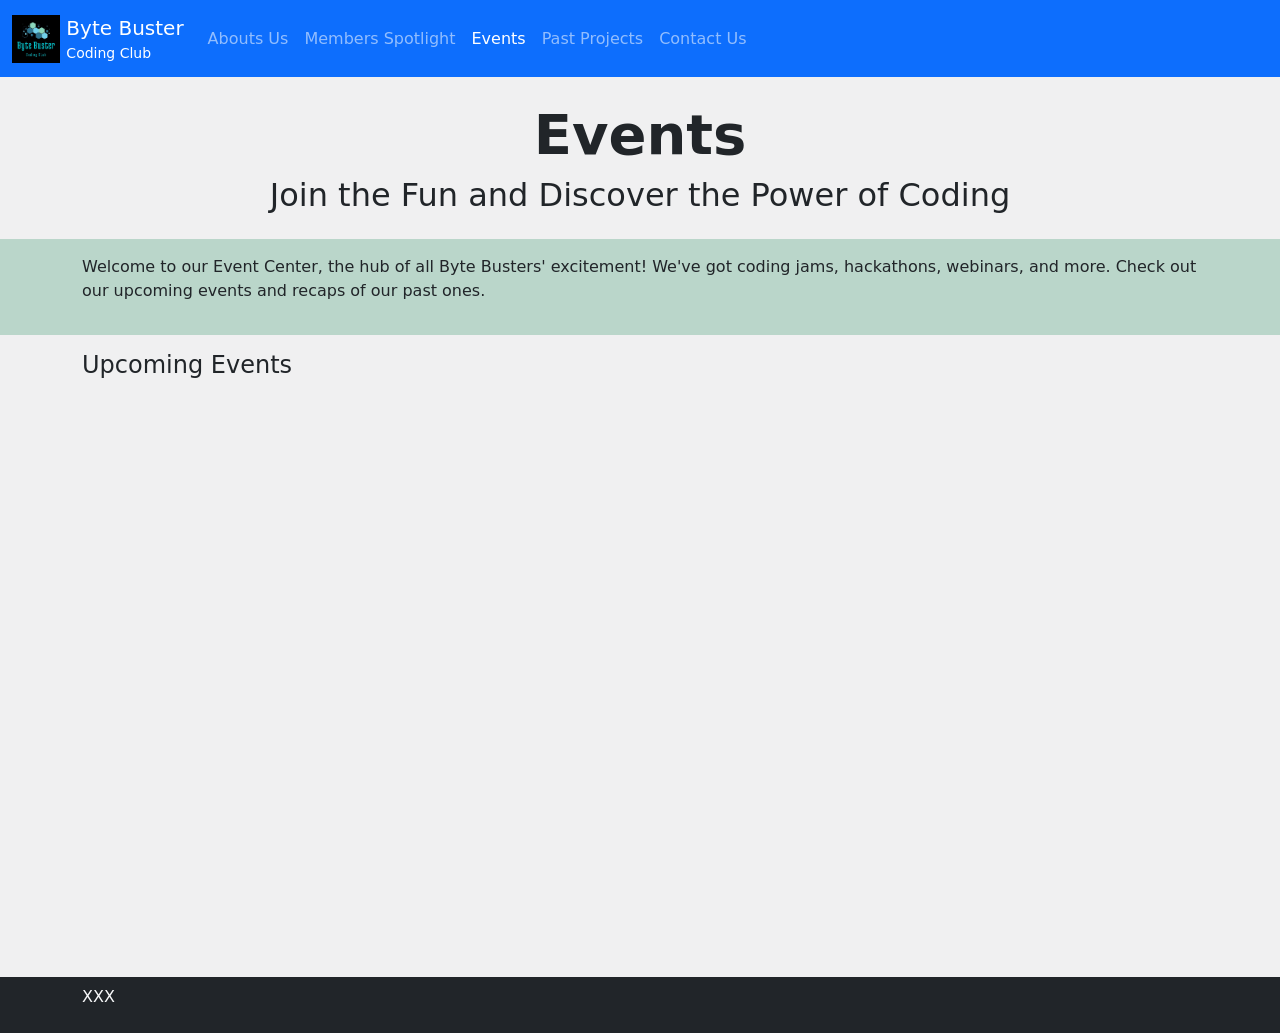
==== events.html @ faa6eb07 "Co-authored-by: Computhink-Alfred <Computhink-Alfred@users.noreply.github.com>" ====
<!DOCTYPE html>
<html lang="en-SG">
<head>
  <meta charset="utf-8" />
  <meta name="viewport" content="width=device-width" />
  <title>Byte Buster Coding Club</title>
  <script src="script/jquery.min.js"></script>
  <script src="script/bootstrap.js"></script>
  <link href="script/bootstrap.css" rel="stylesheet" />
  <link href="script/events.css" rel="stylesheet" />
  <link href="img/favicon-bbcc.png" rel="icon" />
</head>
<body class="bg-secondary bg-opacity-10" style="min-width:320px">
  <header>
    <nav class="navbar navbar-dark navbar-expand-lg bg-primary">
      <div class="container-fluid">
        <a class="navbar-brand" href="index.html">
          <img src="img/logo-bbcc.png" alt="logo" class="d-inline-block" style="max-height:3rem">
          <span class="d-none d-sm-inline-block align-middle">Byte Buster<small class="d-block lh-xs fs-7">Coding Club</small></span>
        </a>
        <button class="navbar-toggler" type="button" data-bs-toggle="collapse" data-bs-target="#navlinks"><span class="navbar-toggler-icon"></span></button>
        <div class="collapse navbar-collapse" id="navlinks">
          <ul class="navbar-nav mr-auto mb-2 mb-lg-0">
            <li class="nav-item"><a class="nav-link" href="aboutus.html">Abouts Us</a></li>
            <li class="nav-item"><a class="nav-link" href="memberspotlight.html">Members Spotlight</a></li>
            <li class="nav-item"><a class="nav-link active" href="events.html">Events</a></li>
            <li class="nav-item"><a class="nav-link" href="projects.html">Past Projects</a></li>
            <li class="nav-item"><a class="nav-link" href="contacts.html">Contact Us</a></li>
          </ul>
        </div>
      </div>
    </nav>
  </header>
  <!-- Here the main container where students should code -->
  <article class="min-vh-100">
    <!-- Banner Region -->
    <div id="banner"></div>
    <!-- Page Header -->
    <div class="container pt-4 py-3">
      <h1 class="text-center fw-bold display-4">Events</h1>
      <h2 class="text-center fw-normal">Join the Fun and Discover the Power of Coding</h2>
    </div>
    <!-- Leading Text -->
    <div class="py-3 bg-success bg-opacity-25">
      <div class="container">
        <p>Welcome to our Event Center, the hub of all Byte Busters' excitement! We've got coding jams, hackathons, webinars, and more. Check out our upcoming events and recaps of our past ones.</p>
      </div>
    </div>
    <!-- Key section -->
    <div class="container py-3 pb-4">
      <h3 class="h4 pb-3">Upcoming Events</h3>

      <!-- Add the class needed to make, A striped table, A table with borders & A different shade of colour on hover -->
      <table class="table table-sm">
        <!-- Record 1 Details
              2 Sep 2023
              12 pm, Singapore Time
              CodeJam - Gear up for an exhilarating 48-hour coding competition. Are you up for the challenge?
        -->
        <!-- Record 2 Details
              9 Sep 2023
              8 pm, Singapore Time
              Game Night - Time to unwind with a fun-filled night of multiplayer games. Can you beat the reigning champ?
        -->
        <!-- Record 3 Details
              23 Sep 2023
              5 pm, Singapore Time
              Tech Company Networking - We receive a valuable opportunity to network with individual from top tech companies which will allow our members to exchange ideas, knowledge and gain insights on what to expect upon graduation!
        -->
      </table>

      <!-- Create a second table for past events -->
      <!-- Record 1 Details
            22 Apr 2023
            12 pm, Singapore Time
            AI Seminar - We explored the intriguing world of artificial intelligence with a guest speaker from XYZ Tech.
      -->
      <!-- Record 2 Details
            27 May 2023
            3 pm, Singapore Time
            Learn with ByteBusters: Web Developement Workshop - Our skilled members conducted an informative workshop on the basics of HTML, CSS, and JavaScript.
      -->
      <!-- Record 3 Details
            5 June  2023
            6 pm, Singapore Time
            Code with Heart - Our members provided coding workshops to under priviledge youths
      -->
      <!-- Record 4 Details
            18 June 2023
            8 pm, Singapore Time
            What's Coding? - Our members did a school-wide promotion on what is coding and the usage of coding in our daily lifes, we also talk aobut the different career path one may choose to take!
      -->
      <!-- Record 5 Details
            29 June 2023
            2 pm, Singapore Time
            Bonding Session - Our members organised an annual coding & chilling session which allowed current members and as well alumni to network and also get to know one another better!
      -->

    </div>
  </article>
  <!-- End of coding region -->
  <footer class="bg-dark text-light">
    <div class="container py-2 pb-4">XXX</div>
  </footer>
</body>
</html>
---- script/events.css ----
/* Events */
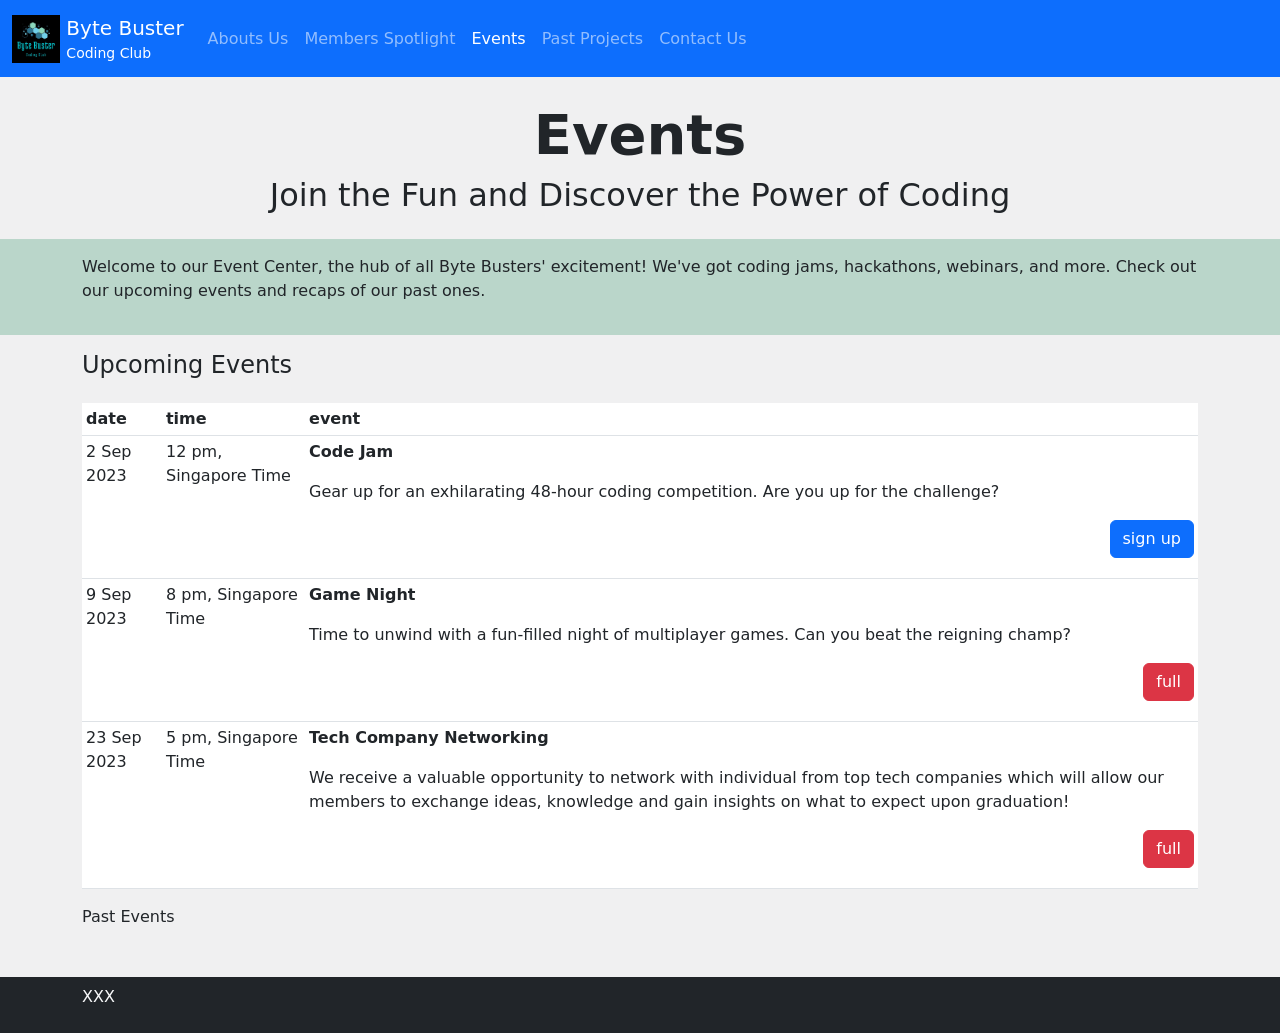
==== commit 9f712462: "i like pokemon - 1st sep Co-authored-by: Computhink-Alfred <Computhink-Alfred@users.noreply.github.c" ====
--- a/events.html
+++ b/events.html
@@ -51,25 +51,46 @@
       <h3 class="h4 pb-3">Upcoming Events</h3>
 
       <!-- Add the class needed to make, A striped table, A table with borders & A different shade of colour on hover -->
-      <table class="table table-sm">
-        <!-- Record 1 Details
-              2 Sep 2023
-              12 pm, Singapore Time
-              CodeJam - Gear up for an exhilarating 48-hour coding competition. Are you up for the challenge?
-        -->
-        <!-- Record 2 Details
-              9 Sep 2023
-              8 pm, Singapore Time
-              Game Night - Time to unwind with a fun-filled night of multiplayer games. Can you beat the reigning champ?
-        -->
-        <!-- Record 3 Details
-              23 Sep 2023
-              5 pm, Singapore Time
-              Tech Company Networking - We receive a valuable opportunity to network with individual from top tech companies which will allow our members to exchange ideas, knowledge and gain insights on what to expect upon graduation!
-        -->
+      <table class="table table-sm p-5">
+        
+        <thead>
+          <tr>
+            <th>date</th>
+            <th>time</th>
+            <th>event</th>
+          </tr>
+        </thead>
+
+
+        <tbody>
+          <tr>
+            <td>2 Sep 2023</td>
+            <td>12 pm, Singapore Time</td>
+            <td>
+              <p class="fw-bold">Code Jam</p>
+              <p>Gear up for an exhilarating 48-hour coding competition. Are you up for the challenge?</p>
+              <p class="text-right">
+                <button class="btn btn-primary">sign up</button>
+              </p>
+            </td>
+          </tr>
+  
+          <tr>
+            <td>9 Sep 2023</td>
+            <td>8 pm, Singapore Time</td>
+            <td><p class="fw-bold">Game Night</p> <p>Time to unwind with a fun-filled night of multiplayer games. Can you beat the reigning champ?</p><p class="text-right"><button class="btn btn-danger">full</button></p></td>
+          </tr>
+  
+          <tr>
+            <td>23 Sep 2023</td>
+            <td>5 pm, Singapore Time</td>
+            <td><p class="fw-bold">Tech Company Networking</p><p> We receive a valuable opportunity to network with individual from top tech companies which will allow our members to exchange ideas, knowledge and gain insights on what to expect upon graduation!</p><p class="text-right"><button class="btn btn-danger">full</button></p></td>
+          </tr>
+        </tbody>
       </table>
 
       <!-- Create a second table for past events -->
+       <a1>Past Events</a1>
       <!-- Record 1 Details
             22 Apr 2023
             12 pm, Singapore Time
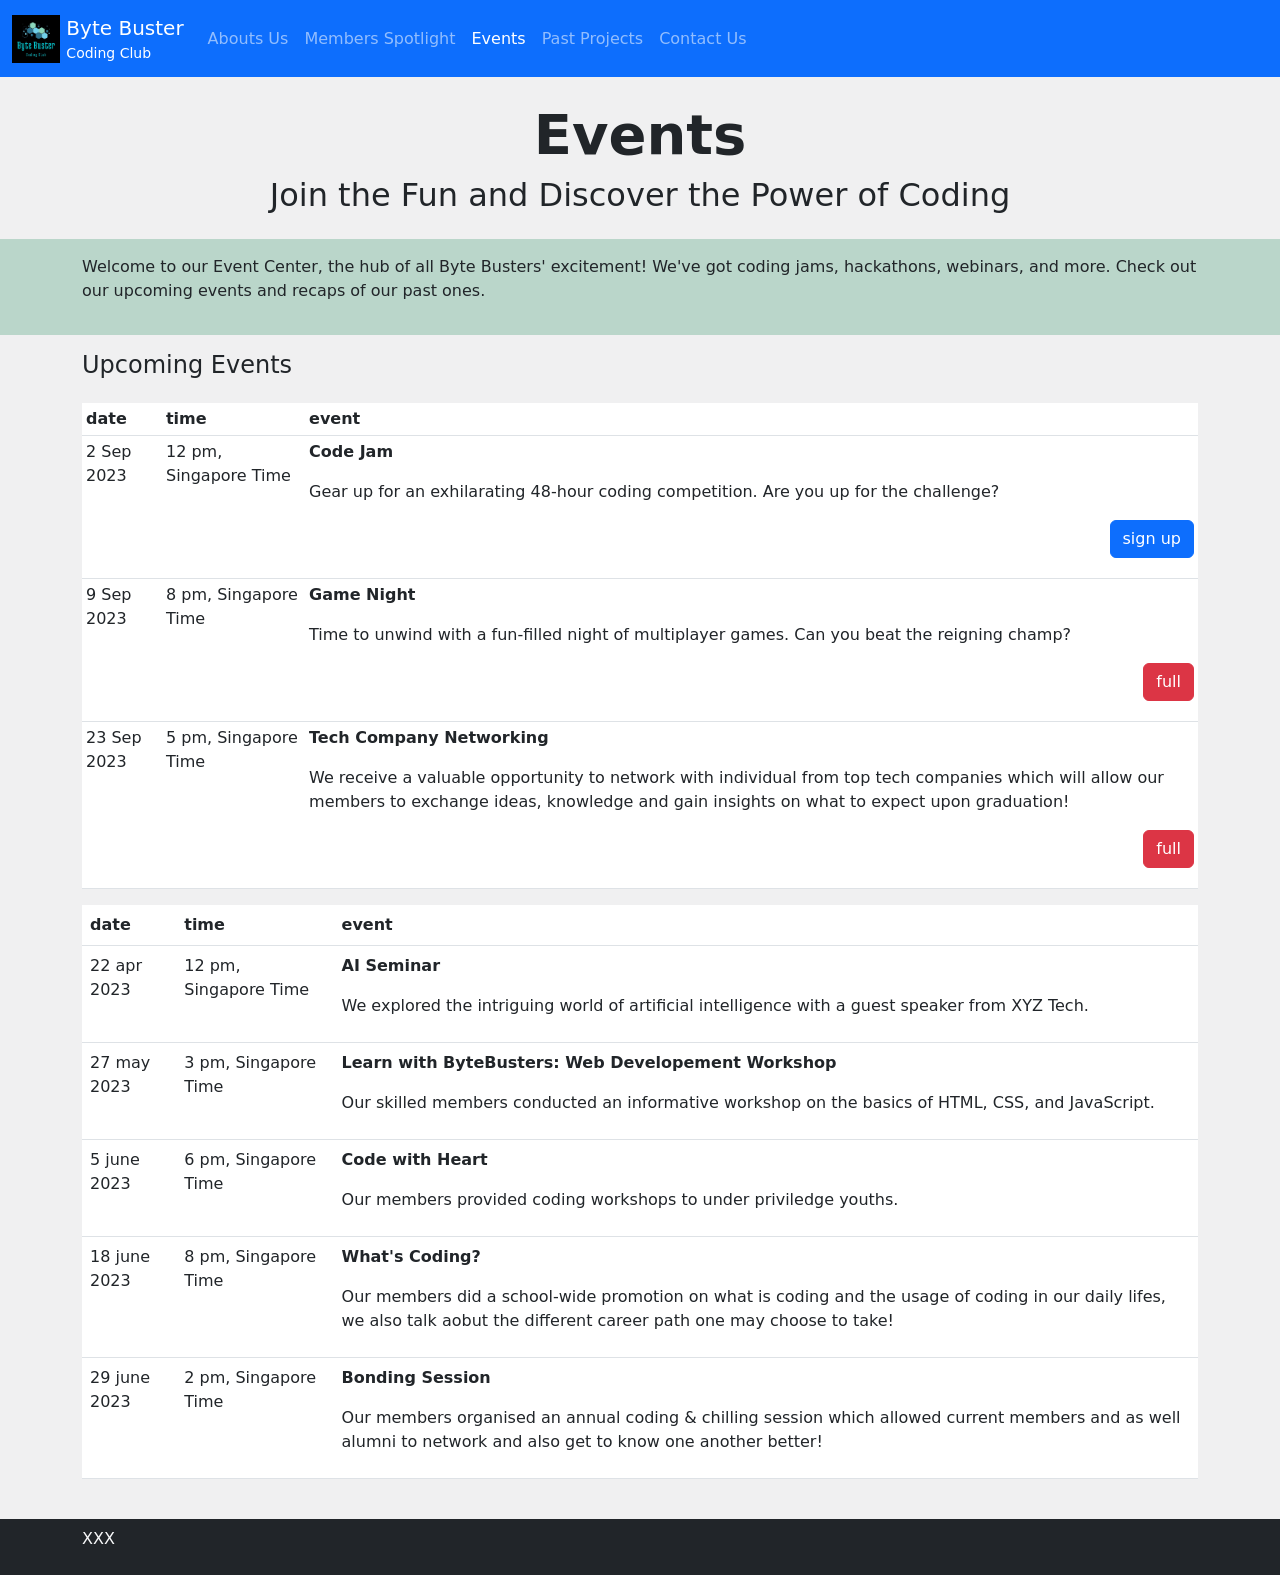
==== commit aef0aa09: "i like pokemon Co-authored-by: Rui Quan <tanruiquan@users.noreply.github.com>" ====
--- a/events.html
+++ b/events.html
@@ -90,7 +90,52 @@
       </table>
 
       <!-- Create a second table for past events -->
-       <a1>Past Events</a1>
+    <table class="table">
+      <thead>
+        <tr>
+          <th>date</th>
+          <th>time</th>
+          <th>event</th>
+        </tr>
+      </thead>
+
+      <tbody>
+        <tr>
+          <td>22 apr 2023</td>
+          <td>12 pm, Singapore Time</td>
+          <td><p class="fw-bold">AI Seminar</p><p>We explored the intriguing world of artificial intelligence with a guest speaker from XYZ Tech.</p></td>
+        </tr>
+
+
+        <tr>
+          <td>27 may 2023</td>
+          <td>3 pm, Singapore Time</td>
+          <td><p class="fw-bold">Learn with ByteBusters: Web Developement Workshop</p><p>Our skilled members conducted an informative workshop on the basics of HTML, CSS, and JavaScript.</p></td>
+        </tr>
+
+
+        <tr>
+          <td>5 june 2023</td>
+          <td>6 pm, Singapore Time</td>
+          <td><p class="fw-bold">Code with Heart</p><p>Our members provided coding workshops to under priviledge youths.</p></td>
+        </tr>
+
+
+        <tr>
+          <td>18 june 2023</td>
+          <td>8 pm, Singapore Time</td>
+          <td><p class="fw-bold">What's Coding?</p><p>Our members did a school-wide promotion on what is coding and the usage of coding in our daily lifes, we also talk aobut the different career path one may choose to take!</p></td>
+        </tr>
+
+
+        <tr>
+          <td>29 june 2023</td>
+          <td>2 pm, Singapore Time</td>
+          <td><p class="fw-bold">Bonding Session</p><p>Our members organised an annual coding & chilling session which allowed current members and as well alumni to network and also get to know one another better!</p></td>
+        </tr>
+      </tbody>
+      
+    </table>
       <!-- Record 1 Details
             22 Apr 2023
             12 pm, Singapore Time
